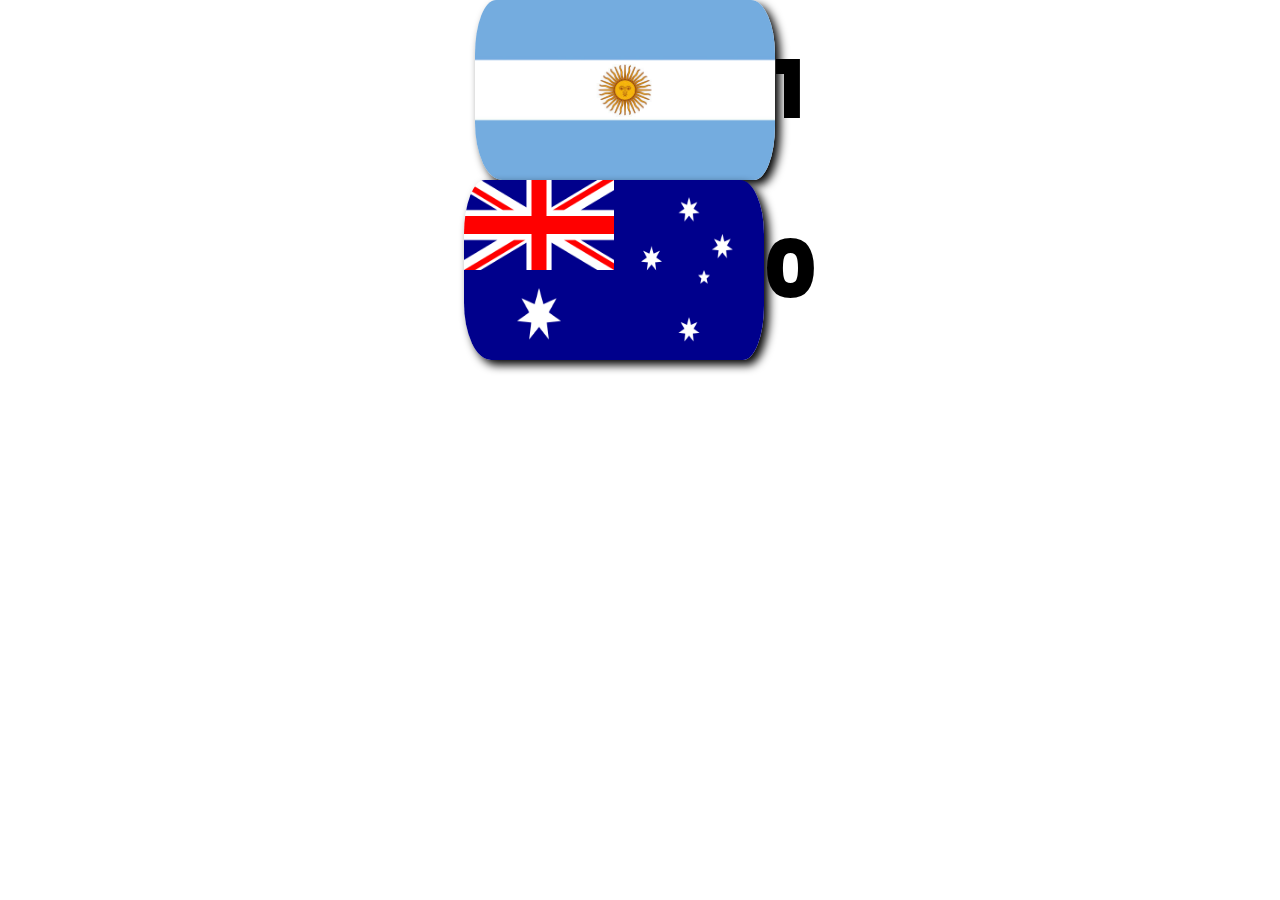
==== index.html @ 48bfb209 "first commit" ====
<!DOCTYPE html>
<html lang="en">
<head>
    <meta charset="UTF-8">
    <meta http-equiv="X-UA-Compatible" content="IE=edge">
    <meta name="viewport" content="width=device-width, initial-scale=1.0">
    <link rel="stylesheet" href="style.css">
    <link href="https://cdn.jsdelivr.net/npm/bootstrap@5.2.3/dist/css/bootstrap.min.css" rel="stylesheet" integrity="sha384-rbsA2VBKQhggwzxH7pPCaAqO46MgnOM80zW1RWuH61DGLwZJEdK2Kadq2F9CUG65" crossorigin="anonymous">
    <title>Document</title>
</head>
<body>
    
    <div>
        <div class="row m-auto">
            
            <div class="col-lg-5 leftcol">
                <img src="images/arg.jpg" alt="">
                <h1>1</h1>
            </div>
            <div class="col-2 midcol">
               
            </div>
            <div class="col-lg-5 rightcol">
                <img src="images/aus.png" alt="">
                <h1>0</h1>
            </div>
        </div>
    </div>

    <script src="https://cdn.jsdelivr.net/npm/@popperjs/core@2.11.6/dist/umd/popper.min.js" integrity="sha384-oBqDVmMz9ATKxIep9tiCxS/Z9fNfEXiDAYTujMAeBAsjFuCZSmKbSSUnQlmh/jp3" crossorigin="anonymous"></script>
    <script src="https://cdn.jsdelivr.net/npm/bootstrap@5.2.3/dist/js/bootstrap.min.js" integrity="sha384-cuYeSxntonz0PPNlHhBs68uyIAVpIIOZZ5JqeqvYYIcEL727kskC66kF92t6Xl2V" crossorigin="anonymous"></script>
</body>
</html>
---- style.css ----
@import url('https://fonts.googleapis.com/css2?family=Poppins:wght@300;400;500;600;700;800;900&display=swap');
@import url('https://fonts.googleapis.com/css2?family=Hi+Melody&display=swap');

*{
  margin: 0;
  padding: 0;
  box-sizing: border-box;
  font-family: "Poppins", sans-serif;
}
header img
{
    width: 8rem;
    height: 7rem;
    position: relative;
	display: block;
	padding: 0.5rem 1rem 0;
	z-index: 1;
    padding-left: 15px !important;
}
header .logo2
{
    width: 14rem;
    height: 7rem;
}


.info h1,h3
{
    font-family: 'qatar2022';
    color: #fff;
    text-align: center;
}
.info h1
{
    font-size :30px;
    font-weight: 600;
    text-shadow: 3px 2px 3px rgba(0,0,0,0.47);
}
.row .leftcol h1 ,.row .rightcol h1
{
    font-size :80px;
    font-weight: 800;
    
}
.info .title img
{
    display: block;
    margin: auto;
}
section{
    position: relative;
    width: 100%;
    min-height: 100vh;
    display: flex;
    flex-direction: column;
    justify-content: flex-start;
    background: url(images/2.jpg)no-repeat;
    background-size: cover;
    background-position: center;
}
.title span a
{
    margin-left: 8px;
    padding: 0 8px;
    text-decoration: none;
    font-size: 50px;
    font-weight: 700;
    font-family: 'Hi Melody', cursive;
    color: #298B8B;
    background-color: #8C3061;
    border-width: 3px 3px 5px 5px;
    border: solid #fff 1px ;
    border-radius:4% 95% 6% 95%/95% 4% 92% 5%;
    transform: rotate(-2deg);
    text-shadow: 1px 2px 0px rgb(251, 251, 251);
}

.content .info
{
    width: 75%;
    height: 600px;
    margin-left: auto; 
    margin-right: auto;
    position: relative;
    border-radius: 25px;
    background: rgba(248, 248, 248, 0.1);
    backdrop-filter: blur(10px);
    border: 2px solid rgba(255, 255, 255, 0.1);
    box-shadow: 0 0 80px rgba(0, 0, 0, 0.2);
    overflow: hidden; 
    background-image: linear-gradient(to bottom,rgba(245,246,252,0.52),rgba(111, 10, 10, 0.83)),url("images/4.jpg");
    background-size: cover;
}
.content .row
{
    display: flex !important;
    align-items: center !important;
    justify-content: center !important;
}
.title img
{
    position: relative;
    width: 150px;
    height: 80px;
}
.leftcol, .rightcol
{
    display:flex ;
    justify-content: center;
    align-items: center;

}
.leftcol img ,.rightcol img
{
    width: 300px;
    height: 180px;
    border-radius: 7% 8% 7% 9% / 30% 30% 30% 32% ;
    box-shadow: 5px 5px 10px;

}
.row .midcol img 
{
    width: 100%;
    height: 190px;
}
.row .midcol2 img 
{
    width: 100%;
    height: 50px;
}
.media-icons{
    display: flex;
    justify-content: center;
    align-items: center;
    margin: auto;
}

.media-icons a{
    position: relative;
    color: rgb(247, 247, 247);
    font-size: 35px;
    transition: 0.3s;
    transition-property: transform;
}

.media-icons a:not(:last-child){
    margin-right: 60px;
}

.media-icons a:hover{
    transform: scale(1.5);
}
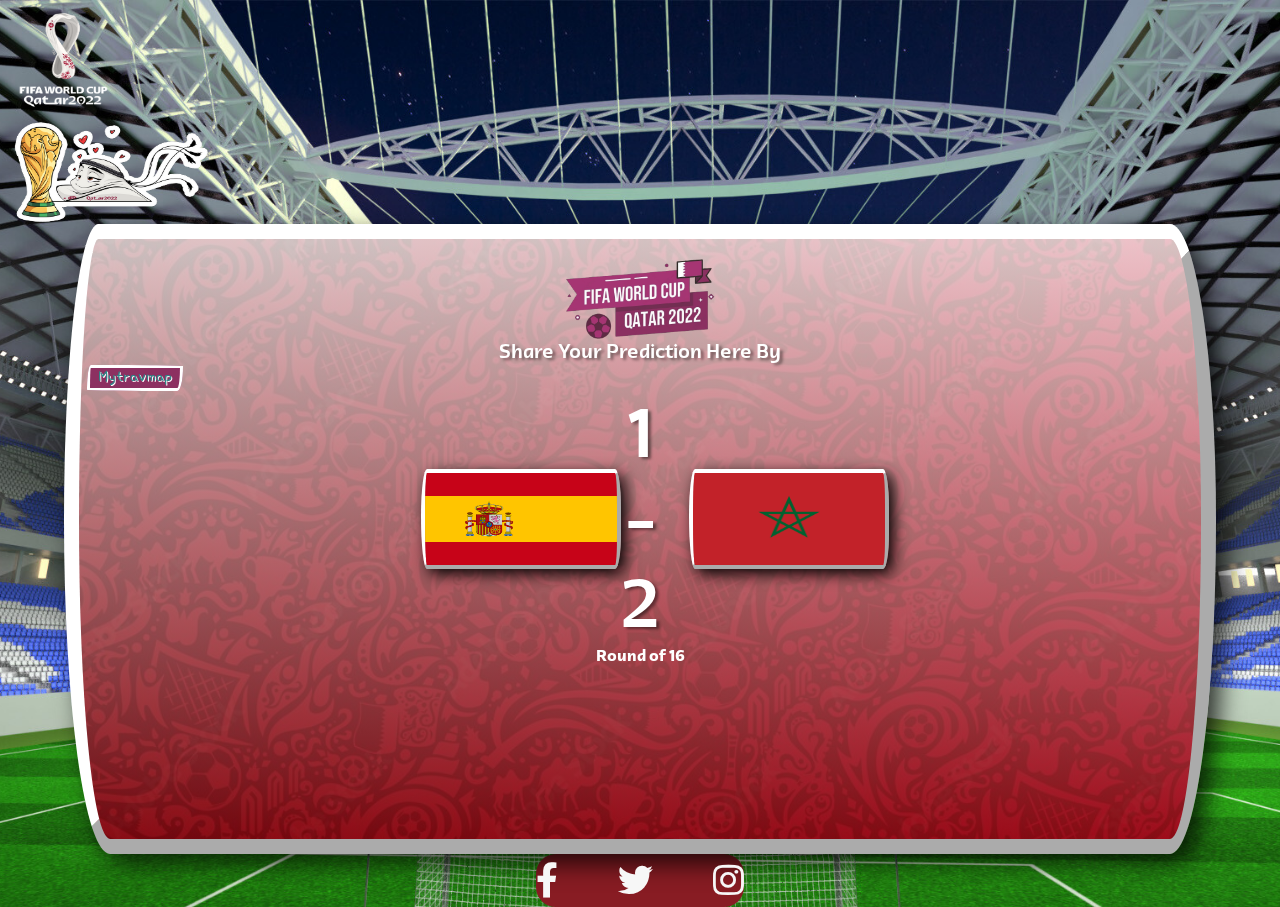
==== commit 687dfd65: "first commit" ====
--- a/index.html
+++ b/index.html
@@ -1,33 +1,58 @@
 <!DOCTYPE html>
-<html lang="en">
-<head>
-    <meta charset="UTF-8">
-    <meta http-equiv="X-UA-Compatible" content="IE=edge">
+<html lang="en" dir="ltr">
+  <head>
+    <meta charset="utf-8">
     <meta name="viewport" content="width=device-width, initial-scale=1.0">
+    <title>World Cup Prediction</title>
     <link rel="stylesheet" href="style.css">
+    <link rel="stylesheet" href="font/stylesheet.css">
     <link href="https://cdn.jsdelivr.net/npm/bootstrap@5.2.3/dist/css/bootstrap.min.css" rel="stylesheet" integrity="sha384-rbsA2VBKQhggwzxH7pPCaAqO46MgnOM80zW1RWuH61DGLwZJEdK2Kadq2F9CUG65" crossorigin="anonymous">
-    <title>Document</title>
-</head>
-<body>
+    <link rel="stylesheet" href="https://cdnjs.cloudflare.com/ajax/libs/font-awesome/5.14.0/css/all.min.css">
     
-    <div>
-        <div class="row m-auto">
-            
-            <div class="col-lg-5 leftcol">
-                <img src="images/arg.jpg" alt="">
-                <h1>1</h1>
+  </head>
+  <body>
+
+    <section>
+      <header class="d-flex justify-content-between">
+        <img src="images/Qatar.png" alt="">
+        <img class="logo2" src="images/rlogo.png" alt="">
+      </header>
+      <div class="content">
+        <div class="info">
+            <div class="title mt-3 text-wrap">
+                <img src="images/fifa.png" alt="">
+
+                <h1 class="d-flex justify-content-center align-items-center">Share Your Prediction Here By </h1>
+                <span class="d-flex justify-content-center align-items-center"><a href="https://mytravmap.com/">Mytravmap</a></span>
             </div>
-            <div class="col-2 midcol">
-               
+            <div class="row mt-4 g-0">
+                <div class="leftcol g-0">
+                    <img src="images/spn.png" alt="">
+                </div>
+                <div class="midcol g-0 d-flex justify-content-center align-content-center p-2">
+                  <h1 class="px-2">1</h1>
+                  <h1> - </h1>
+                  <h1 class="px-2">2</h1>
+                </div>
+                <div class="rightcol g-0">
+                    <img src="images/mor.png" alt="">
+                </div>
             </div>
-            <div class="col-lg-5 rightcol">
-                <img src="images/aus.png" alt="">
-                <h1>0</h1>
+            <div class="row mt-3">
+            <div class="col-lg-2 midcol2 mt-3 g-0">
+              <h4 class="py-3" >Round of 16</h4>
+            </div>
             </div>
         </div>
-    </div>
+      </div>
+      <div class="media-icons mt-2 p-1">
+        <a href="#"><i class="fab fa-facebook-f"></i></a>
+        <a href="#"><i class="fab fa-twitter"></i></a>
+        <a href="#"><i class="fab fa-instagram"></i></a>
+      </div>
+    </section>
 
     <script src="https://cdn.jsdelivr.net/npm/@popperjs/core@2.11.6/dist/umd/popper.min.js" integrity="sha384-oBqDVmMz9ATKxIep9tiCxS/Z9fNfEXiDAYTujMAeBAsjFuCZSmKbSSUnQlmh/jp3" crossorigin="anonymous"></script>
-    <script src="https://cdn.jsdelivr.net/npm/bootstrap@5.2.3/dist/js/bootstrap.min.js" integrity="sha384-cuYeSxntonz0PPNlHhBs68uyIAVpIIOZZ5JqeqvYYIcEL727kskC66kF92t6Xl2V" crossorigin="anonymous"></script>
+    <script src="https://cdn.jsdelivr.net/npm/bootstrap@5.2.3/dist/js/bootstrap.min.js"     integrity="sha384-cuYeSxntonz0PPNlHhBs68uyIAVpIIOZZ5JqeqvYYIcEL727kskC66kF92t6Xl2V" crossorigin="anonymous"></script>
 </body>
 </html>--- a/style.css
+++ b/style.css
@@ -25,7 +25,7 @@
 }
 
 
-.info h1,h3
+.info h1,h4
 {
     font-family: 'qatar2022';
     color: #fff;
@@ -33,13 +33,14 @@
 }
 .info h1
 {
-    font-size :30px;
-    font-weight: 600;
+    font-size :20px;
+    font-weight: 400;
+    color: #ffffff;
     text-shadow: 3px 2px 3px rgba(0,0,0,0.47);
 }
 .row .leftcol h1 ,.row .rightcol h1
 {
-    font-size :80px;
+    font-size :90px;
     font-weight: 800;
     
 }
@@ -55,7 +56,7 @@
     display: flex;
     flex-direction: column;
     justify-content: flex-start;
-    background: url(images/2.jpg)no-repeat;
+    background: url(images/4.jpg)no-repeat;
     background-size: cover;
     background-position: center;
 }
@@ -64,32 +65,32 @@
     margin-left: 8px;
     padding: 0 8px;
     text-decoration: none;
-    font-size: 50px;
-    font-weight: 700;
+    font-size: 20px;
+    font-weight: 500;
     font-family: 'Hi Melody', cursive;
     color: #298B8B;
     background-color: #8C3061;
     border-width: 3px 3px 5px 5px;
-    border: solid #fff 1px ;
+    border: solid #fff 3px ;
     border-radius:4% 95% 6% 95%/95% 4% 92% 5%;
-    transform: rotate(-2deg);
-    text-shadow: 1px 2px 0px rgb(251, 251, 251);
+    text-shadow: 1px 1px 0px rgb(251, 251, 251);
 }
 
 .content .info
 {
-    width: 75%;
-    height: 600px;
+    width: 90%;
+    height: 630px;
+    padding-top: 20px;
     margin-left: auto; 
     margin-right: auto;
     position: relative;
-    border-radius: 25px;
+    border-radius: 3% 4% 4% 4% / 47% 47% 53% 53% ;
     background: rgba(248, 248, 248, 0.1);
     backdrop-filter: blur(10px);
-    border: 2px solid rgba(255, 255, 255, 0.1);
-    box-shadow: 0 0 80px rgba(0, 0, 0, 0.2);
+    border: 15px outset #ffffff;
+    box-shadow: 10px 10px 25px 0px rgba(0,0,0,0.75);
     overflow: hidden; 
-    background-image: linear-gradient(to bottom,rgba(245,246,252,0.52),rgba(111, 10, 10, 0.83)),url("images/4.jpg");
+    background-image: linear-gradient(to bottom,rgba(236,237,230,0.80),rgba(136, 8, 8, 0.73)),url("images/bg2.jpg");
     background-size: cover;
 }
 .content .row
@@ -109,31 +110,37 @@
     display:flex ;
     justify-content: center;
     align-items: center;
+    padding-left: 30px;
+}
+.leftcol img 
+{
+    width: 200px;
+    height: 100px;
+    border-radius: 3% 3% 3% 3% / 47% 39% 35% 53%;
+    border: 4px outset #ffffff;
+    box-shadow: 5px 5px 15px;
+}
+.rightcol img
+{
+    width: 200px;
+    height: 100px;
+    border-radius: 3% 3% 3% 3% / 47% 39% 35% 53%;
+    border: 4px outset #ffffff;
+    box-shadow: 5px 5px 15px;
+}
+.row .midcol h1
+{
+    font-size: 70px;
+    font-weight: 500;
+}
 
-}
-.leftcol img ,.rightcol img
-{
-    width: 300px;
-    height: 180px;
-    border-radius: 7% 8% 7% 9% / 30% 30% 30% 32% ;
-    box-shadow: 5px 5px 10px;
-
-}
-.row .midcol img 
-{
-    width: 100%;
-    height: 190px;
-}
-.row .midcol2 img 
-{
-    width: 100%;
-    height: 50px;
-}
 .media-icons{
     display: flex;
     justify-content: center;
     align-items: center;
     margin: auto;
+    background-color:#881C23;
+    border-radius: 20px;
 }
 
 .media-icons a{
--- a/font/stylesheet.css
+++ b/font/stylesheet.css
@@ -0,0 +1,72 @@
+/*! Generated by Font Squirrel (https://www.fontsquirrel.com) on December 4, 2022 */
+
+
+
+@font-face {
+    font-family: 'qatar2022_arabic';
+    src: url('qatar2022arabic-bold-webfont.woff2') format('woff2'),
+         url('qatar2022arabic-bold-webfont.woff') format('woff');
+    font-weight: bold;
+    font-style: normal;
+
+}
+
+
+
+
+@font-face {
+    font-family: 'qatar2022_arabic';
+    src: url('qatar2022arabic-heavy-webfont.woff2') format('woff2'),
+         url('qatar2022arabic-heavy-webfont.woff') format('woff');
+    font-weight: normal;
+    font-style: normal;
+
+}
+
+
+
+
+@font-face {
+    font-family: 'qatar2022_arabic';
+    src: url('qatar2022arabic-medium-webfont.woff2') format('woff2'),
+         url('qatar2022arabic-medium-webfont.woff') format('woff');
+    font-weight: normal;
+    font-style: normal;
+
+}
+
+
+
+
+@font-face {
+    font-family: 'qatar2022';
+    src: url('qatar2022-bold-webfont.woff2') format('woff2'),
+         url('qatar2022-bold-webfont.woff') format('woff');
+    font-weight: bold;
+    font-style: normal;
+
+}
+
+
+
+
+@font-face {
+    font-family: 'qatar2022';
+    src: url('qatar2022-heavy-webfont.woff2') format('woff2'),
+         url('qatar2022-heavy-webfont.woff') format('woff');
+    font-weight: normal;
+    font-style: normal;
+
+}
+
+
+
+
+@font-face {
+    font-family: 'qatar2022';
+    src: url('qatar2022-medium-webfont.woff2') format('woff2'),
+         url('qatar2022-medium-webfont.woff') format('woff');
+    font-weight: normal;
+    font-style: normal;
+
+}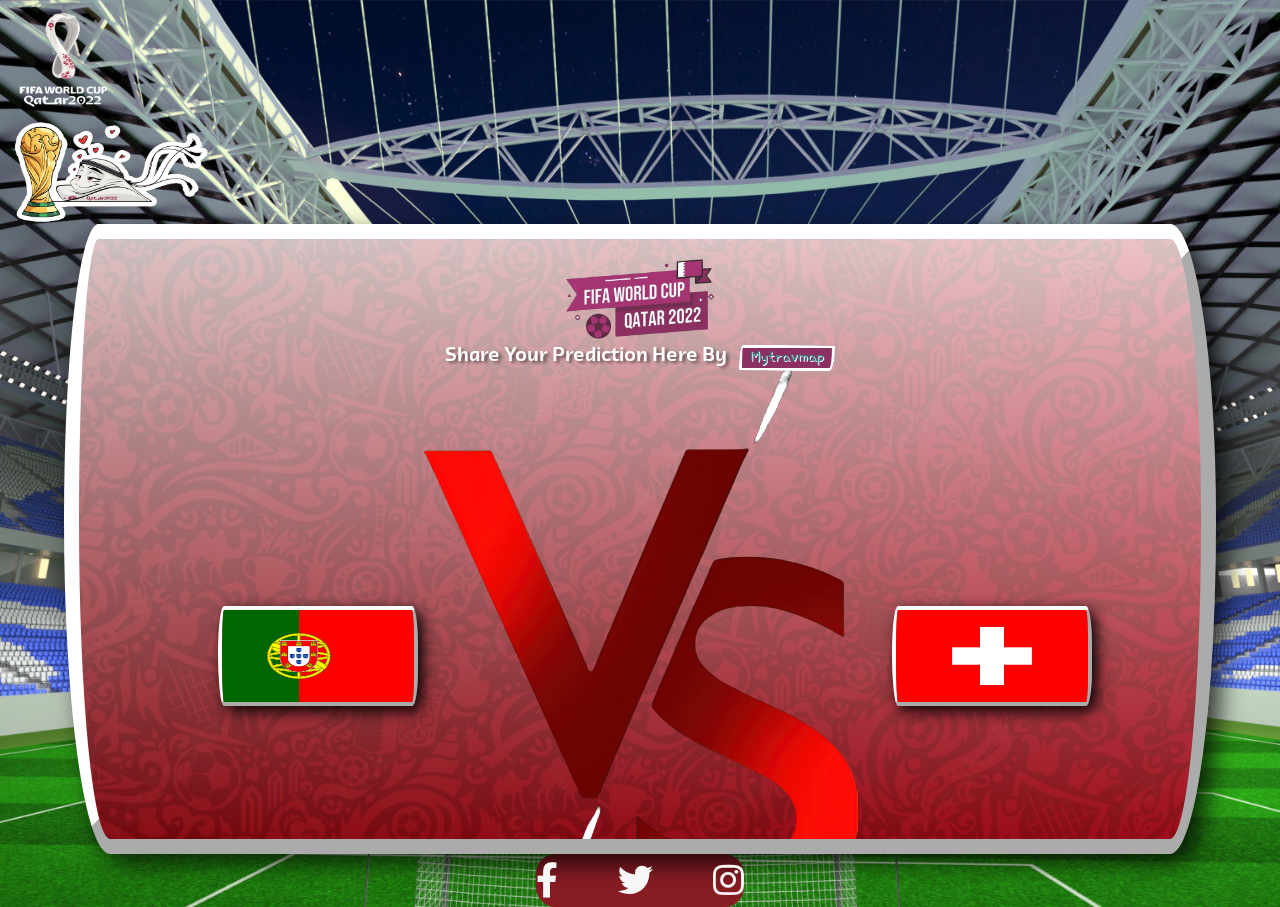
==== commit 46b93017: "pc" ====
--- a/index.html
+++ b/index.html
@@ -19,33 +19,36 @@
       </header>
       <div class="content">
         <div class="info">
-            <div class="title mt-3 text-wrap">
+            <div class="title mt-3">
                 <img src="images/fifa.png" alt="">
-
-                <h1 class="d-flex justify-content-center align-items-center">Share Your Prediction Here By </h1>
-                <span class="d-flex justify-content-center align-items-center"><a href="https://mytravmap.com/">Mytravmap</a></span>
+                <h1 class="d-flex justify-content-center align-items-center">Share Your Prediction Here By <span><a href="https://mytravmap.com/">Mytravmap</a></span></h1>
             </div>
             <div class="row mt-4 g-0">
-                <div class="leftcol g-0">
-                    <img src="images/spn.png" alt="">
+                <div class="col-lg-5 leftcol g-0">
+                    <img src="images/por.png" alt="">
                 </div>
-                <div class="midcol g-0 d-flex justify-content-center align-content-center p-2">
-                  <h1 class="px-2">1</h1>
-                  <h1> - </h1>
-                  <h1 class="px-2">2</h1>
+                <div class="col-lg-2 midcol g-0">
+                  <img src="images/vs.png" alt="">
                 </div>
-                <div class="rightcol g-0">
-                    <img src="images/mor.png" alt="">
+                <div class="col-lg-5 rightcol g-0">
+                    <img src="images/swi.png" alt="">
                 </div>
             </div>
             <div class="row mt-3">
-            <div class="col-lg-2 midcol2 mt-3 g-0">
+              <div class="col-lg-5 leftcol">
+                <h1>0</h1>
+            </div>
+            <div class="col-lg-2 midcol2 mt-5 g-0">
+              <img src="images/das.png" alt="">
               <h4 class="py-3" >Round of 16</h4>
+            </div>
+            <div class="col-lg-5 rightcol">
+                <h1>0</h1>
             </div>
             </div>
         </div>
       </div>
-      <div class="media-icons mt-2 p-1">
+      <div class="media-icons">
         <a href="#"><i class="fab fa-facebook-f"></i></a>
         <a href="#"><i class="fab fa-twitter"></i></a>
         <a href="#"><i class="fab fa-instagram"></i></a>
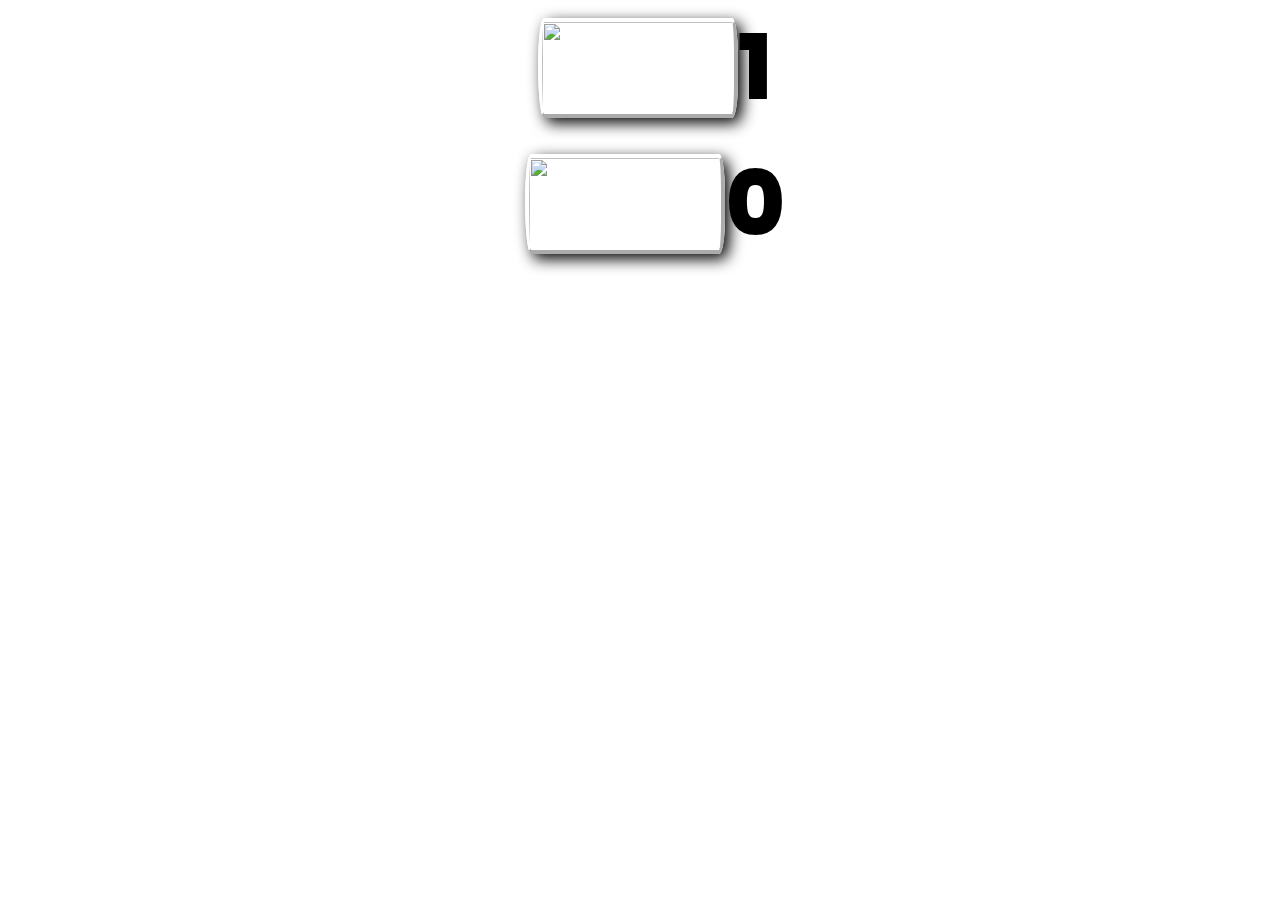
==== commit 788ac58a: "Merge branch 'main' of https://github.com/tahmid7709/scorepredictor" ====
--- a/index.html
+++ b/index.html
@@ -1,61 +1,34 @@
 <!DOCTYPE html>
-<html lang="en" dir="ltr">
-  <head>
-    <meta charset="utf-8">
+<html lang="en">
+<head>
+    <meta charset="UTF-8">
+    <meta http-equiv="X-UA-Compatible" content="IE=edge">
     <meta name="viewport" content="width=device-width, initial-scale=1.0">
-    <title>World Cup Prediction</title>
     <link rel="stylesheet" href="style.css">
-    <link rel="stylesheet" href="font/stylesheet.css">
     <link href="https://cdn.jsdelivr.net/npm/bootstrap@5.2.3/dist/css/bootstrap.min.css" rel="stylesheet" integrity="sha384-rbsA2VBKQhggwzxH7pPCaAqO46MgnOM80zW1RWuH61DGLwZJEdK2Kadq2F9CUG65" crossorigin="anonymous">
-    <link rel="stylesheet" href="https://cdnjs.cloudflare.com/ajax/libs/font-awesome/5.14.0/css/all.min.css">
+    <title>Document</title>
+</head>
+<body>
     
-  </head>
-  <body>
-
-    <section>
-      <header class="d-flex justify-content-between">
-        <img src="images/Qatar.png" alt="">
-        <img class="logo2" src="images/rlogo.png" alt="">
-      </header>
-      <div class="content">
-        <div class="info">
-            <div class="title mt-3">
-                <img src="images/fifa.png" alt="">
-                <h1 class="d-flex justify-content-center align-items-center">Share Your Prediction Here By <span><a href="https://mytravmap.com/">Mytravmap</a></span></h1>
+    <div>
+        <div class="row m-auto">
+            
+            <div class="col-lg-5 leftcol">
+                <img src="images/arg.jpg" alt="">
+                <h1>1</h1>
             </div>
-            <div class="row mt-4 g-0">
-                <div class="col-lg-5 leftcol g-0">
-                    <img src="images/por.png" alt="">
-                </div>
-                <div class="col-lg-2 midcol g-0">
-                  <img src="images/vs.png" alt="">
-                </div>
-                <div class="col-lg-5 rightcol g-0">
-                    <img src="images/swi.png" alt="">
-                </div>
-            </div>
-            <div class="row mt-3">
-              <div class="col-lg-5 leftcol">
-                <h1>0</h1>
-            </div>
-            <div class="col-lg-2 midcol2 mt-5 g-0">
-              <img src="images/das.png" alt="">
-              <h4 class="py-3" >Round of 16</h4>
+            <div class="col-2 midcol">
+               
             </div>
             <div class="col-lg-5 rightcol">
+                <img src="images/aus.png" alt="">
                 <h1>0</h1>
             </div>
             </div>
         </div>
-      </div>
-      <div class="media-icons">
-        <a href="#"><i class="fab fa-facebook-f"></i></a>
-        <a href="#"><i class="fab fa-twitter"></i></a>
-        <a href="#"><i class="fab fa-instagram"></i></a>
-      </div>
-    </section>
+    </div>
 
     <script src="https://cdn.jsdelivr.net/npm/@popperjs/core@2.11.6/dist/umd/popper.min.js" integrity="sha384-oBqDVmMz9ATKxIep9tiCxS/Z9fNfEXiDAYTujMAeBAsjFuCZSmKbSSUnQlmh/jp3" crossorigin="anonymous"></script>
-    <script src="https://cdn.jsdelivr.net/npm/bootstrap@5.2.3/dist/js/bootstrap.min.js"     integrity="sha384-cuYeSxntonz0PPNlHhBs68uyIAVpIIOZZ5JqeqvYYIcEL727kskC66kF92t6Xl2V" crossorigin="anonymous"></script>
+    <script src="https://cdn.jsdelivr.net/npm/bootstrap@5.2.3/dist/js/bootstrap.min.js" integrity="sha384-cuYeSxntonz0PPNlHhBs68uyIAVpIIOZZ5JqeqvYYIcEL727kskC66kF92t6Xl2V" crossorigin="anonymous"></script>
 </body>
 </html>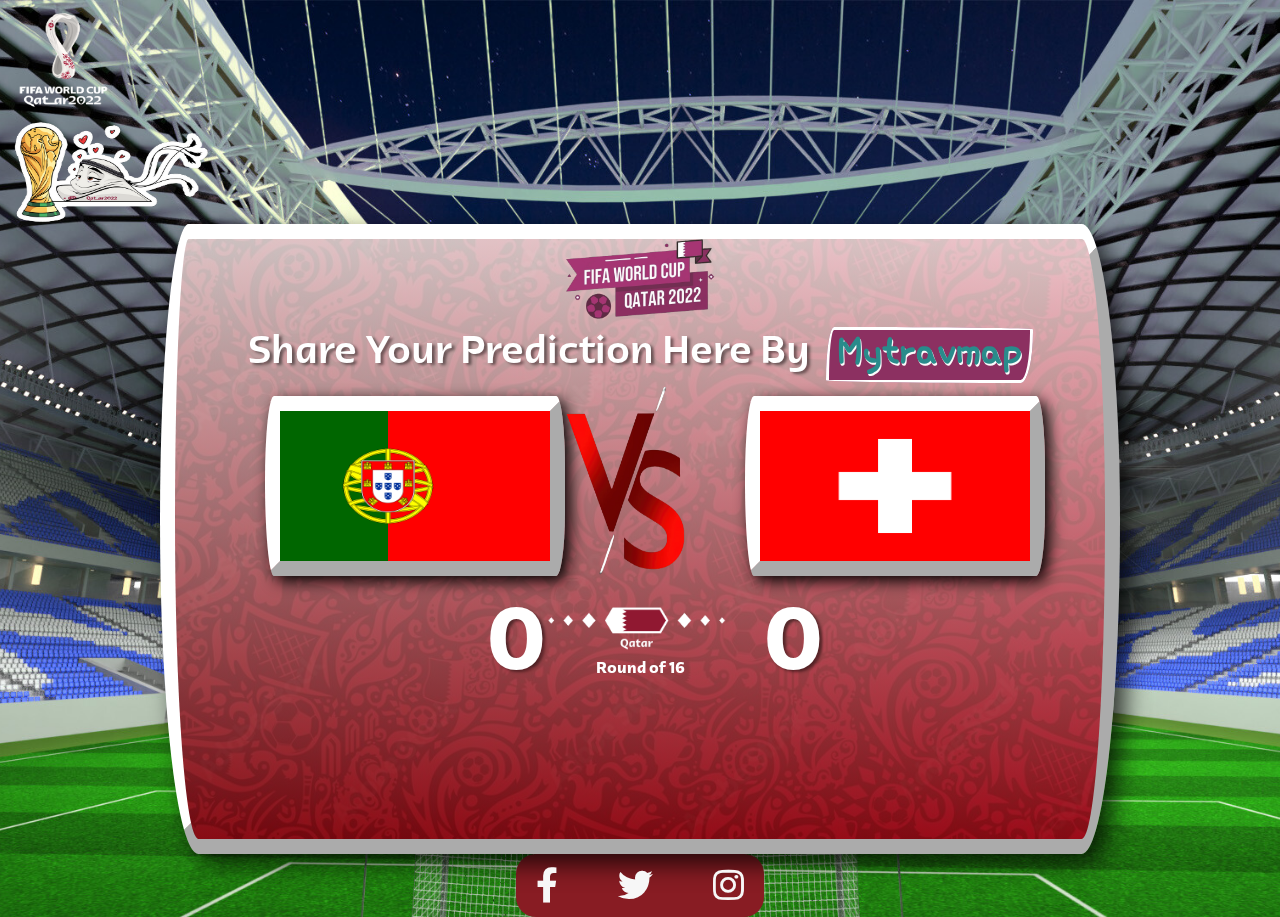
==== commit d6a710d7: "pcchanges" ====
--- a/index.html
+++ b/index.html
@@ -1,34 +1,61 @@
 <!DOCTYPE html>
-<html lang="en">
-<head>
-    <meta charset="UTF-8">
-    <meta http-equiv="X-UA-Compatible" content="IE=edge">
+<html lang="en" dir="ltr">
+  <head>
+    <meta charset="utf-8">
     <meta name="viewport" content="width=device-width, initial-scale=1.0">
+    <title>World Cup Prediction</title>
     <link rel="stylesheet" href="style.css">
+    <link rel="stylesheet" href="font/stylesheet.css">
     <link href="https://cdn.jsdelivr.net/npm/bootstrap@5.2.3/dist/css/bootstrap.min.css" rel="stylesheet" integrity="sha384-rbsA2VBKQhggwzxH7pPCaAqO46MgnOM80zW1RWuH61DGLwZJEdK2Kadq2F9CUG65" crossorigin="anonymous">
-    <title>Document</title>
-</head>
-<body>
+    <link rel="stylesheet" href="https://cdnjs.cloudflare.com/ajax/libs/font-awesome/5.14.0/css/all.min.css">
     
-    <div>
-        <div class="row m-auto">
-            
-            <div class="col-lg-5 leftcol">
-                <img src="images/arg.jpg" alt="">
-                <h1>1</h1>
+  </head>
+  <body>
+
+    <section>
+      <header class="d-flex justify-content-between">
+        <img src="images/Qatar.png" alt="">
+        <img class="logo2" src="images/rlogo.png" alt="">
+      </header>
+      <div class="content">
+        <div class="info">
+            <div class="title mt-3">
+                <img src="images/fifa.png" alt="">
+                <h1 class="d-flex justify-content-center align-items-center">Share Your Prediction Here By <span><a href="https://mytravmap.com/">Mytravmap</a></span></h1>
             </div>
-            <div class="col-2 midcol">
-               
+            <div class="row mt-4 g-0">
+                <div class="col-lg-5 leftcol g-0">
+                    <img src="images/por.png" alt="">
+                </div>
+                <div class="col-lg-2 midcol g-0">
+                  <img src="images/vs.png" alt="">
+                </div>
+                <div class="col-lg-5 rightcol g-0">
+                    <img src="images/swi.png" alt="">
+                </div>
+            </div>
+            <div class="row mt-3">
+              <div class="col-lg-5 leftcol">
+                <h1>0</h1>
+            </div>
+            <div class="col-lg-2 midcol2 mt-5 g-0">
+              <img src="images/das.png" alt="">
+              <h4 class="py-3" >Round of 16</h4>
             </div>
             <div class="col-lg-5 rightcol">
-                <img src="images/aus.png" alt="">
                 <h1>0</h1>
             </div>
             </div>
         </div>
-    </div>
+      </div>
+      <div class="media-icons">
+        <a href="#"><i class="fab fa-facebook-f"></i></a>
+        <a href="#"><i class="fab fa-twitter"></i></a>
+        <a href="#"><i class="fab fa-instagram"></i></a>
+      </div>
+    </section>
 
     <script src="https://cdn.jsdelivr.net/npm/@popperjs/core@2.11.6/dist/umd/popper.min.js" integrity="sha384-oBqDVmMz9ATKxIep9tiCxS/Z9fNfEXiDAYTujMAeBAsjFuCZSmKbSSUnQlmh/jp3" crossorigin="anonymous"></script>
-    <script src="https://cdn.jsdelivr.net/npm/bootstrap@5.2.3/dist/js/bootstrap.min.js" integrity="sha384-cuYeSxntonz0PPNlHhBs68uyIAVpIIOZZ5JqeqvYYIcEL727kskC66kF92t6Xl2V" crossorigin="anonymous"></script>
+    <script src="https://cdn.jsdelivr.net/npm/bootstrap@5.2.3/dist/js/bootstrap.min.js"     integrity="sha384-cuYeSxntonz0PPNlHhBs68uyIAVpIIOZZ5JqeqvYYIcEL727kskC66kF92t6Xl2V" crossorigin="anonymous"></script>
 </body>
 </html>--- a/style.css
+++ b/style.css
@@ -33,7 +33,7 @@
 }
 .info h1
 {
-    font-size :20px;
+    font-size :40px;
     font-weight: 400;
     color: #ffffff;
     text-shadow: 3px 2px 3px rgba(0,0,0,0.47);
@@ -65,22 +65,22 @@
     margin-left: 8px;
     padding: 0 8px;
     text-decoration: none;
-    font-size: 20px;
-    font-weight: 500;
+    font-size: 50px;
+    font-weight: 700;
     font-family: 'Hi Melody', cursive;
     color: #298B8B;
     background-color: #8C3061;
     border-width: 3px 3px 5px 5px;
     border: solid #fff 3px ;
     border-radius:4% 95% 6% 95%/95% 4% 92% 5%;
-    text-shadow: 1px 1px 0px rgb(251, 251, 251);
+    transform: rotate(-2deg);
+    text-shadow: 1px 2px 0px rgb(251, 251, 251);
 }
 
 .content .info
 {
-    width: 90%;
+    width: 75%;
     height: 630px;
-    padding-top: 20px;
     margin-left: auto; 
     margin-right: auto;
     position: relative;
@@ -111,29 +111,37 @@
     justify-content: center;
     align-items: center;
     padding-left: 30px;
+
 }
 .leftcol img 
 {
-    width: 200px;
-    height: 100px;
+    width: 300px;
+    height: 180px;
     border-radius: 3% 3% 3% 3% / 47% 39% 35% 53%;
-    border: 4px outset #ffffff;
+    border: 15px outset #ffffff;
     box-shadow: 5px 5px 15px;
+    
+
 }
 .rightcol img
 {
-    width: 200px;
-    height: 100px;
+    width: 300px;
+    height: 180px;
     border-radius: 3% 3% 3% 3% / 47% 39% 35% 53%;
-    border: 4px outset #ffffff;
+    border: 15px outset #ffffff;
     box-shadow: 5px 5px 15px;
+
 }
-.row .midcol h1
+.row .midcol img 
 {
-    font-size: 70px;
-    font-weight: 500;
+    width: 80%;
+    height: 190px;
 }
-
+.row .midcol2 img 
+{
+    width: 100%;
+    height: 50px;
+}
 .media-icons{
     display: flex;
     justify-content: center;
@@ -141,6 +149,7 @@
     margin: auto;
     background-color:#881C23;
     border-radius: 20px;
+    padding: 5px 20px 5px 20px;
 }
 
 .media-icons a{
--- a/font/stylesheet.css
+++ b/font/stylesheet.css
@@ -0,0 +1,72 @@
+/*! Generated by Font Squirrel (https://www.fontsquirrel.com) on December 4, 2022 */
+
+
+
+@font-face {
+    font-family: 'qatar2022_arabic';
+    src: url('qatar2022arabic-bold-webfont.woff2') format('woff2'),
+         url('qatar2022arabic-bold-webfont.woff') format('woff');
+    font-weight: bold;
+    font-style: normal;
+
+}
+
+
+
+
+@font-face {
+    font-family: 'qatar2022_arabic';
+    src: url('qatar2022arabic-heavy-webfont.woff2') format('woff2'),
+         url('qatar2022arabic-heavy-webfont.woff') format('woff');
+    font-weight: normal;
+    font-style: normal;
+
+}
+
+
+
+
+@font-face {
+    font-family: 'qatar2022_arabic';
+    src: url('qatar2022arabic-medium-webfont.woff2') format('woff2'),
+         url('qatar2022arabic-medium-webfont.woff') format('woff');
+    font-weight: normal;
+    font-style: normal;
+
+}
+
+
+
+
+@font-face {
+    font-family: 'qatar2022';
+    src: url('qatar2022-bold-webfont.woff2') format('woff2'),
+         url('qatar2022-bold-webfont.woff') format('woff');
+    font-weight: bold;
+    font-style: normal;
+
+}
+
+
+
+
+@font-face {
+    font-family: 'qatar2022';
+    src: url('qatar2022-heavy-webfont.woff2') format('woff2'),
+         url('qatar2022-heavy-webfont.woff') format('woff');
+    font-weight: normal;
+    font-style: normal;
+
+}
+
+
+
+
+@font-face {
+    font-family: 'qatar2022';
+    src: url('qatar2022-medium-webfont.woff2') format('woff2'),
+         url('qatar2022-medium-webfont.woff') format('woff');
+    font-weight: normal;
+    font-style: normal;
+
+}